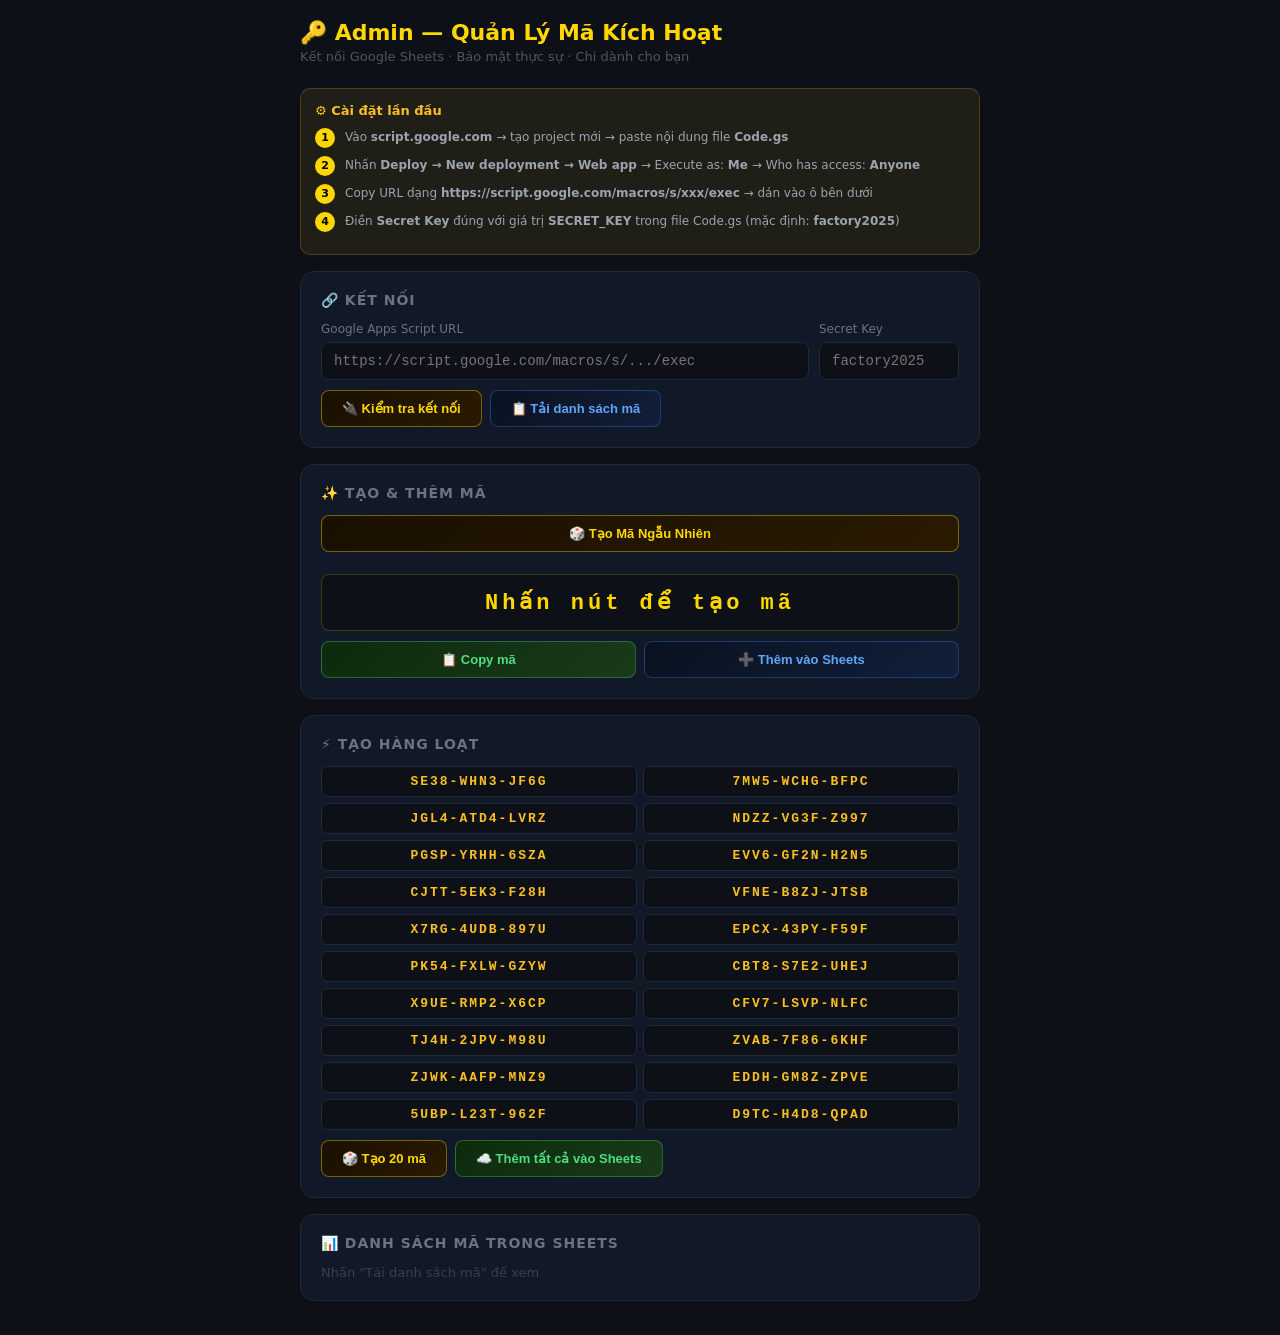
==== admin-tool.html @ 71613ee1 "Add files via upload" ====
<!DOCTYPE html>
<html lang="vi">
<head>
<meta charset="UTF-8">
<meta name="viewport" content="width=device-width, initial-scale=1.0">
<title>🔑 Admin — Quản Lý Mã Kích Hoạt</title>
<style>
  * { box-sizing: border-box; margin: 0; padding: 0; }
  body { background: #0d1117; color: #e2e8f0; font-family: system-ui, sans-serif; min-height: 100vh; padding: 20px; }
  .container { max-width: 680px; margin: 0 auto; }
  h1 { font-size: 22px; font-weight: 800; color: #ffd700; margin-bottom: 4px; }
  .sub { font-size: 13px; color: #4b5563; margin-bottom: 24px; }
  .card { background: #111827; border: 1px solid #1f2937; border-radius: 14px; padding: 20px; margin-bottom: 16px; }
  .card h2 { font-size: 14px; font-weight: 700; color: #6b7280; letter-spacing: 1px; text-transform: uppercase; margin-bottom: 14px; }
  input, textarea { width: 100%; background: #0d1117; border: 1.5px solid #1f2937; border-radius: 8px; padding: 10px 12px; color: #e2e8f0; font-size: 14px; outline: none; transition: border-color 0.2s; font-family: monospace; }
  input:focus, textarea:focus { border-color: #ffd70066; }
  label { font-size: 12px; color: #6b7280; margin-bottom: 6px; display: block; }
  .btn { padding: 10px 20px; border-radius: 8px; cursor: pointer; font-size: 13px; font-weight: 700; border: none; transition: all 0.2s; }
  .btn-gold { background: linear-gradient(135deg,#1a1000,#2a1a00); color: #ffd700; border: 1.5px solid #ffd70066; }
  .btn-gold:hover { box-shadow: 0 0 16px #ffd70033; }
  .btn-green { background: linear-gradient(135deg,#0d2a0d,#1a3a1a); color: #4ade80; border: 1.5px solid #4ade8055; }
  .btn-green:hover { box-shadow: 0 0 16px #4ade8033; }
  .btn-blue { background: linear-gradient(135deg,#0a1220,#111f3a); color: #60a5fa; border: 1.5px solid #3b82f655; }
  .btn-sm { padding: 5px 12px; font-size: 12px; }
  .msg { padding: 10px 14px; border-radius: 8px; font-size: 13px; margin-top: 10px; display: none; }
  .msg.ok { background: rgba(74,222,128,0.1); border: 1px solid #4ade8044; color: #4ade80; display: block; }
  .msg.err { background: rgba(248,113,113,0.1); border: 1px solid #f8717144; color: #f87171; display: block; }
  .msg.info { background: rgba(96,165,250,0.1); border: 1px solid #60a5fa44; color: #60a5fa; display: block; }
  .code-display { font-size: 22px; font-weight: 900; font-family: monospace; letter-spacing: 4px; color: #ffd700; text-align: center; padding: 14px; background: #0d1117; border-radius: 8px; border: 1px solid #ffd70033; margin: 10px 0; }
  .codes-table { width: 100%; border-collapse: collapse; font-size: 12px; margin-top: 10px; }
  .codes-table th { background: #0d1117; color: #6b7280; padding: 8px 10px; text-align: left; border-bottom: 1px solid #1f2937; }
  .codes-table td { padding: 7px 10px; border-bottom: 1px solid #1f293744; font-family: monospace; }
  .badge-used { color: #f87171; font-weight: 700; }
  .badge-free { color: #4ade80; font-weight: 700; }
  .row { display: flex; gap: 10px; align-items: flex-end; }
  .row > div { flex: 1; }
  .setup-box { background: rgba(251,191,36,0.08); border: 1px solid rgba(251,191,36,0.2); border-radius: 10px; padding: 14px; margin-bottom: 16px; }
  .setup-box h3 { color: #fbbf24; font-size: 13px; font-weight: 700; margin-bottom: 10px; }
  .step { display: flex; gap: 10px; margin-bottom: 8px; font-size: 12px; color: #9ca3af; line-height: 1.6; }
  .step-num { background: #ffd700; color: #000; border-radius: 50%; width: 20px; height: 20px; display: flex; align-items: center; justify-content: center; font-weight: 800; font-size: 11px; flex-shrink: 0; }
  .batch-codes { display: grid; grid-template-columns: 1fr 1fr; gap: 6px; margin-top: 10px; }
  .batch-code-item { font-family: monospace; font-size: 13px; color: #fbbf24; background: #0d1117; border: 1px solid #1f2937; border-radius: 6px; padding: 7px 10px; cursor: pointer; text-align: center; font-weight: 700; letter-spacing: 2px; }
  .batch-code-item:hover { border-color: #ffd70055; color: #ffd700; }
  .batch-code-item.selected { border-color: #4ade8066; color: #4ade80; background: rgba(74,222,128,0.08); }
  .spinner { display: inline-block; width: 14px; height: 14px; border: 2px solid #374151; border-top-color: #ffd700; border-radius: 50%; animation: spin 0.8s linear infinite; margin-right: 6px; vertical-align: middle; }
  @keyframes spin { to { transform: rotate(360deg); } }
</style>
</head>
<body>
<div class="container">
  <h1>🔑 Admin — Quản Lý Mã Kích Hoạt</h1>
  <div class="sub">Kết nối Google Sheets · Bảo mật thực sự · Chỉ dành cho bạn</div>

  <!-- SETUP -->
  <div class="setup-box">
    <h3>⚙️ Cài đặt lần đầu</h3>
    <div class="step"><div class="step-num">1</div><div>Vào <b>script.google.com</b> → tạo project mới → paste nội dung file <b>Code.gs</b></div></div>
    <div class="step"><div class="step-num">2</div><div>Nhấn <b>Deploy → New deployment → Web app</b> → Execute as: <b>Me</b> → Who has access: <b>Anyone</b></div></div>
    <div class="step"><div class="step-num">3</div><div>Copy URL dạng <b>https://script.google.com/macros/s/xxx/exec</b> → dán vào ô bên dưới</div></div>
    <div class="step"><div class="step-num">4</div><div>Điền <b>Secret Key</b> đúng với giá trị <b>SECRET_KEY</b> trong file Code.gs (mặc định: <b>factory2025</b>)</div></div>
  </div>

  <!-- CONFIG -->
  <div class="card">
    <h2>🔗 Kết nối</h2>
    <div class="row">
      <div>
        <label>Google Apps Script URL</label>
        <input id="api-url" type="text" placeholder="https://script.google.com/macros/s/.../exec" oninput="saveConfig()">
      </div>
      <div style="flex:0 0 auto">
        <label>Secret Key</label>
        <input id="secret-key" type="password" placeholder="factory2025" style="width:140px" oninput="saveConfig()">
      </div>
    </div>
    <div style="margin-top:10px;display:flex;gap:8px">
      <button class="btn btn-gold" onclick="testConnection()">🔌 Kiểm tra kết nối</button>
      <button class="btn btn-blue" onclick="loadCodes()">📋 Tải danh sách mã</button>
    </div>
    <div class="msg" id="conn-msg"></div>
  </div>

  <!-- TẠO MÃ -->
  <div class="card">
    <h2>✨ Tạo & Thêm Mã</h2>
    <button class="btn btn-gold" style="width:100%;margin-bottom:12px" onclick="genAndShow()">🎲 Tạo Mã Ngẫu Nhiên</button>
    <div class="code-display" id="gen-code">Nhấn nút để tạo mã</div>
    <div style="display:flex;gap:8px;margin-top:8px">
      <button class="btn btn-green" style="flex:1" onclick="copyGenCode()">📋 Copy mã</button>
      <button class="btn btn-blue" style="flex:1" onclick="addGenCode()">➕ Thêm vào Sheets</button>
    </div>
    <div class="msg" id="add-msg"></div>
  </div>

  <!-- TẠO HÀNG LOẠT -->
  <div class="card">
    <h2>⚡ Tạo Hàng Loạt</h2>
    <div class="batch-codes" id="batch-preview"></div>
    <div style="display:flex;gap:8px;margin-top:10px">
      <button class="btn btn-gold" onclick="genBatchPreview()">🎲 Tạo 20 mã</button>
      <button class="btn btn-green" onclick="addBatchToSheets()">☁️ Thêm tất cả vào Sheets</button>
    </div>
    <div class="msg" id="batch-msg"></div>
  </div>

  <!-- DANH SÁCH MÃ -->
  <div class="card">
    <h2>📊 Danh Sách Mã Trong Sheets</h2>
    <div id="codes-list"><div style="color:#374151;font-size:13px">Nhấn "Tải danh sách mã" để xem</div></div>
  </div>
</div>

<script>
// ═══ ALGORITHM (phải khớp với game) ═══════════════════════
const CHARS = 'ABCDEFGHJKLMNPQRSTUVWXYZ23456789';
function mcv(c) { return CHARS.indexOf(c); }
function mvc(v) { return CHARS[((v % 32) + 32) % 32]; }
function calcCheck(p1, p2, p3f) {
  var all = p1 + p2 + p3f, sum = 0;
  for (var i = 0; i < all.length; i++) sum += mcv(all[i]) * (7 * (i + 1) + 31);
  return mvc((sum + 53) % 32);
}
function genCode() {
  var raw = '';
  for (var i = 0; i < 11; i++) raw += CHARS[Math.floor(Math.random() * 32)];
  var p1=raw.slice(0,4), p2=raw.slice(4,8), p3f=raw.slice(8,11);
  return p1+'-'+p2+'-'+p3f+calcCheck(p1,p2,p3f);
}

// ═══ CONFIG ════════════════════════════════════════════════
function saveConfig() {
  localStorage.setItem('api_url', document.getElementById('api-url').value);
  localStorage.setItem('secret_key', document.getElementById('secret-key').value);
}
function loadConfig() {
  document.getElementById('api-url').value = localStorage.getItem('api_url') || '';
  document.getElementById('secret-key').value = localStorage.getItem('secret_key') || '';
}

function getConfig() {
  return {
    url: document.getElementById('api-url').value.trim(),
    secret: document.getElementById('secret-key').value.trim()
  };
}

// ═══ API CALLS ═════════════════════════════════════════════
async function callAPI(body) {
  var cfg = getConfig();
  if (!cfg.url) throw new Error('Chưa nhập URL API!');
  var res = await fetch(cfg.url, {
    method: 'POST',
    headers: { 'Content-Type': 'application/json' },
    body: JSON.stringify(body),
    mode: 'cors'
  });
  return await res.json();
}

// ═══ TEST CONNECTION ════════════════════════════════════════
async function testConnection() {
  var msgEl = document.getElementById('conn-msg');
  msgEl.className = 'msg info'; msgEl.innerHTML = '<span class="spinner"></span> Đang kết nối...';
  try {
    var cfg = getConfig();
    var res = await callAPI({ action: 'list', secret: cfg.secret });
    if (res.ok) {
      msgEl.className = 'msg ok'; msgEl.textContent = '✅ Kết nối thành công! Sheets có ' + (res.codes||[]).length + ' mã.';
    } else {
      msgEl.className = 'msg err'; msgEl.textContent = '❌ ' + res.msg;
    }
  } catch(e) {
    msgEl.className = 'msg err'; msgEl.textContent = '❌ Lỗi kết nối: ' + e.message;
  }
}

// ═══ GEN & ADD SINGLE CODE ═════════════════════════════════
var currentGenCode = '';
function genAndShow() {
  currentGenCode = genCode();
  document.getElementById('gen-code').textContent = currentGenCode;
  document.getElementById('add-msg').className = 'msg';
}
function copyGenCode() {
  if (!currentGenCode) return;
  navigator.clipboard && navigator.clipboard.writeText(currentGenCode).then(function(){
    var btn = event.target; var orig = btn.textContent;
    btn.textContent = '✅ Đã copy!'; setTimeout(function(){ btn.textContent = orig; }, 1500);
  });
}
async function addGenCode() {
  if (!currentGenCode) { alert('Tạo mã trước!'); return; }
  var msgEl = document.getElementById('add-msg');
  msgEl.className = 'msg info'; msgEl.innerHTML = '<span class="spinner"></span> Đang thêm...';
  try {
    var cfg = getConfig();
    var res = await callAPI({ action: 'add', code: currentGenCode, note: 'Tạo từ admin tool', secret: cfg.secret });
    if (res.ok) { msgEl.className = 'msg ok'; msgEl.textContent = '✅ ' + res.msg; loadCodes(); }
    else { msgEl.className = 'msg err'; msgEl.textContent = '❌ ' + res.msg; }
  } catch(e) {
    msgEl.className = 'msg err'; msgEl.textContent = '❌ ' + e.message;
  }
}

// ═══ BATCH ═════════════════════════════════════════════════
var batchCodes = [];
function genBatchPreview() {
  batchCodes = [];
  for (var i = 0; i < 20; i++) batchCodes.push(genCode());
  var grid = document.getElementById('batch-preview');
  grid.innerHTML = '';
  batchCodes.forEach(function(c) {
    var el = document.createElement('div');
    el.className = 'batch-code-item';
    el.textContent = c;
    el.onclick = function() {
      navigator.clipboard && navigator.clipboard.writeText(c).then(function(){
        el.textContent = '✅ Copied!';
        setTimeout(function(){ el.textContent = c; }, 1200);
      });
    };
    grid.appendChild(el);
  });
  document.getElementById('batch-msg').className = 'msg';
}
async function addBatchToSheets() {
  if (!batchCodes.length) { alert('Tạo mã trước!'); return; }
  var msgEl = document.getElementById('batch-msg');
  msgEl.className = 'msg info'; msgEl.innerHTML = '<span class="spinner"></span> Đang thêm ' + batchCodes.length + ' mã...';
  try {
    var cfg = getConfig();
    var res = await callAPI({ action: 'addBatch', codes: batchCodes, secret: cfg.secret });
    if (res.ok) {
      msgEl.className = 'msg ok';
      msgEl.textContent = '✅ ' + res.msg;
      loadCodes();
    } else {
      msgEl.className = 'msg err'; msgEl.textContent = '❌ ' + res.msg;
    }
  } catch(e) {
    msgEl.className = 'msg err'; msgEl.textContent = '❌ ' + e.message;
  }
}

// ═══ LOAD CODES LIST ═══════════════════════════════════════
async function loadCodes() {
  var listEl = document.getElementById('codes-list');
  listEl.innerHTML = '<div style="color:#60a5fa;font-size:13px"><span class="spinner"></span> Đang tải...</div>';
  try {
    var cfg = getConfig();
    var res = await callAPI({ action: 'list', secret: cfg.secret });
    if (!res.ok) { listEl.innerHTML = '<div style="color:#f87171;font-size:13px">❌ ' + res.msg + '</div>'; return; }
    var codes = res.codes || [];
    if (!codes.length) { listEl.innerHTML = '<div style="color:#374151;font-size:13px">Chưa có mã nào.</div>'; return; }
    var used = codes.filter(function(c){ return c.used === true || c.used === 'Đã dùng'; }).length;
    var free = codes.length - used;
    listEl.innerHTML =
      '<div style="display:flex;gap:16px;margin-bottom:12px;font-size:13px">'
      + '<span style="color:#4ade80;font-weight:700">✅ Còn dùng được: ' + free + '</span>'
      + '<span style="color:#f87171;font-weight:700">❌ Đã dùng: ' + used + '</span>'
      + '<span style="color:#6b7280">Tổng: ' + codes.length + '</span>'
      + '</div>'
      + '<div style="overflow-x:auto"><table class="codes-table">'
      + '<thead><tr><th>Mã</th><th>Ghi chú</th><th>Trạng thái</th><th>Dùng lúc</th></tr></thead>'
      + '<tbody>'
      + codes.map(function(c){
          var isUsed = c.used === true || c.used === 'Đã dùng';
          return '<tr>'
            + '<td>' + c.code + '</td>'
            + '<td style="color:#6b7280">' + (c.note||'-') + '</td>'
            + '<td><span class="' + (isUsed?'badge-used':'badge-free') + '">' + (isUsed?'Đã dùng':'Còn trống') + '</span></td>'
            + '<td style="color:#4b5563">' + (c.usedAt||'-') + '</td>'
            + '</tr>';
        }).join('')
      + '</tbody></table></div>';
  } catch(e) {
    listEl.innerHTML = '<div style="color:#f87171;font-size:13px">❌ ' + e.message + '</div>';
  }
}

loadConfig();
genBatchPreview();
</script>
</body>
</html>
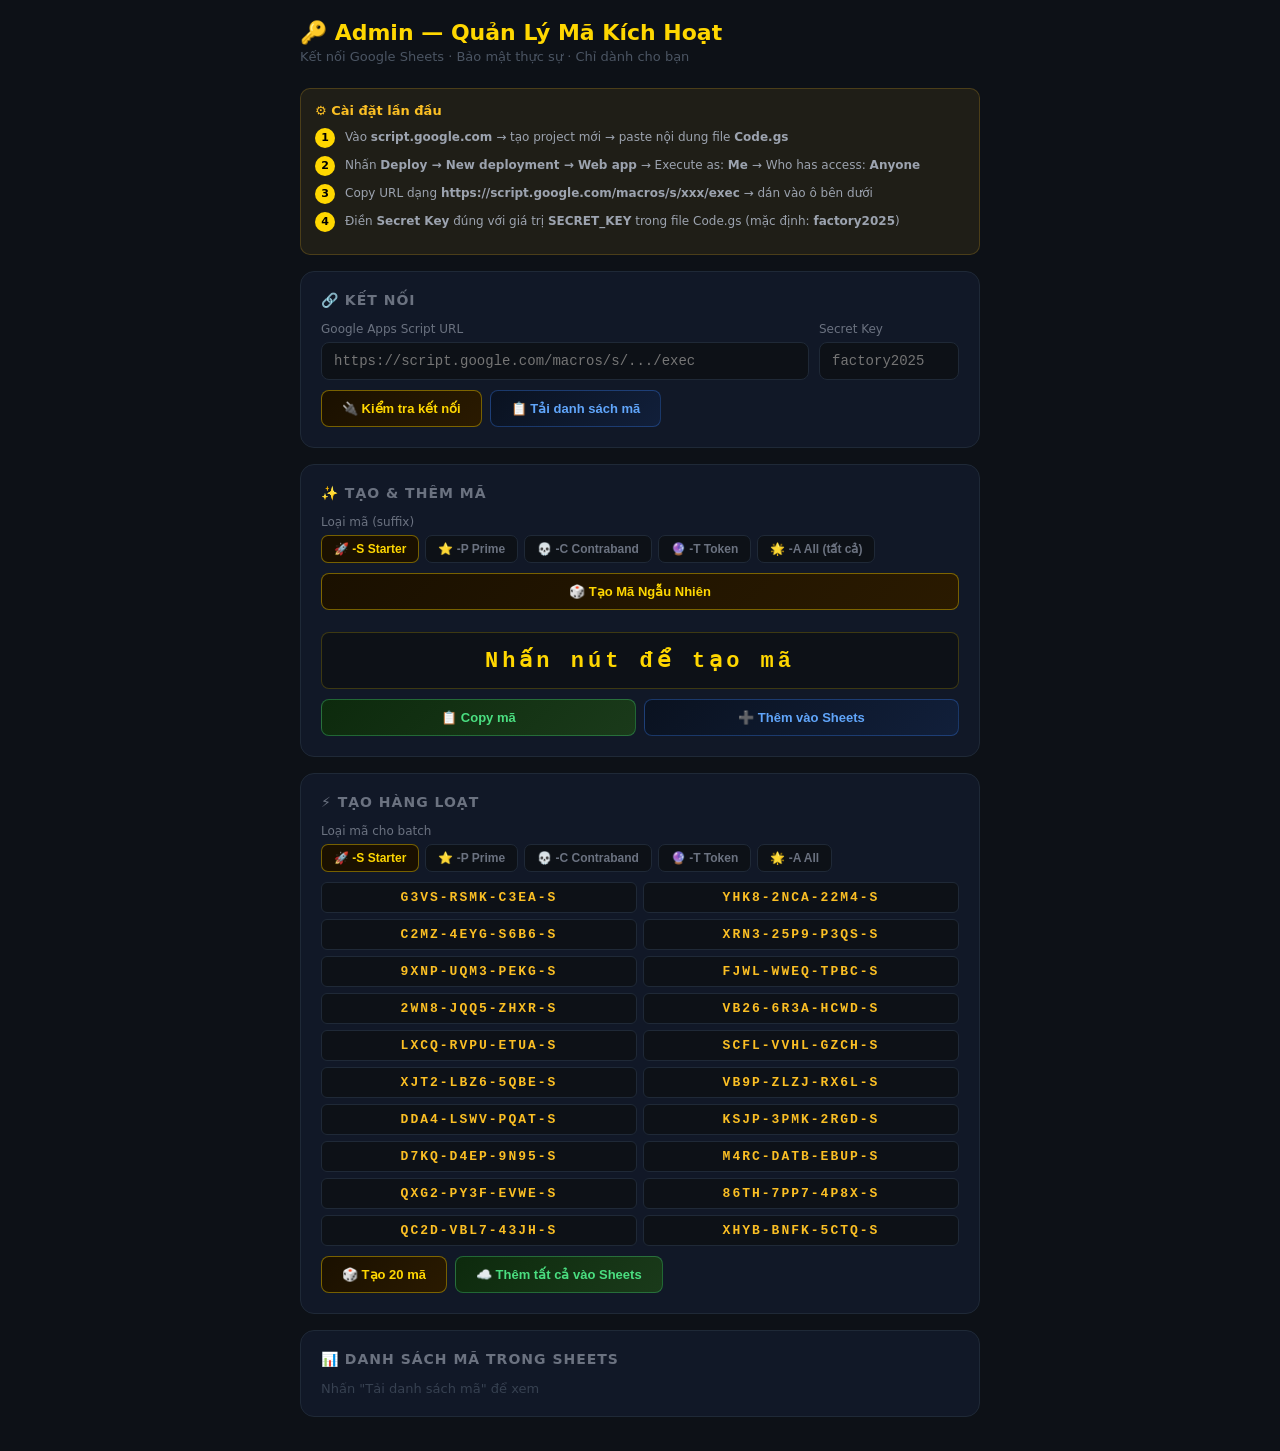
==== commit 2ca01689: "Add files via upload" ====
--- a/admin-tool.html
+++ b/admin-tool.html
@@ -42,7 +42,9 @@
   .batch-code-item { font-family: monospace; font-size: 13px; color: #fbbf24; background: #0d1117; border: 1px solid #1f2937; border-radius: 6px; padding: 7px 10px; cursor: pointer; text-align: center; font-weight: 700; letter-spacing: 2px; }
   .batch-code-item:hover { border-color: #ffd70055; color: #ffd700; }
   .batch-code-item.selected { border-color: #4ade8066; color: #4ade80; background: rgba(74,222,128,0.08); }
-  .spinner { display: inline-block; width: 14px; height: 14px; border: 2px solid #374151; border-top-color: #ffd700; border-radius: 50%; animation: spin 0.8s linear infinite; margin-right: 6px; vertical-align: middle; }
+  .suffix-btn { padding:6px 12px; border-radius:7px; cursor:pointer; font-size:12px; font-weight:700; border:1.5px solid #1f2937; background:#0d1117; color:#6b7280; transition:all 0.2s; }
+  .suffix-btn.active { border-color:#ffd70066; color:#ffd700; background:#1a1000; }
+  .suffix-btn:hover { border-color:#374151; color:#9ca3af; } border: 2px solid #374151; border-top-color: #ffd700; border-radius: 50%; animation: spin 0.8s linear infinite; margin-right: 6px; vertical-align: middle; }
   @keyframes spin { to { transform: rotate(360deg); } }
 </style>
 </head>
@@ -83,6 +85,16 @@
   <!-- TẠO MÃ -->
   <div class="card">
     <h2>✨ Tạo & Thêm Mã</h2>
+    <div style="margin-bottom:10px">
+      <label>Loại mã (suffix)</label>
+      <div style="display:flex;gap:6px;flex-wrap:wrap" id="suffix-btns">
+        <button class="suffix-btn active" data-s="S" onclick="setSuffix('S',this)">🚀 -S Starter</button>
+        <button class="suffix-btn" data-s="P" onclick="setSuffix('P',this)">⭐ -P Prime</button>
+        <button class="suffix-btn" data-s="C" onclick="setSuffix('C',this)">💀 -C Contraband</button>
+        <button class="suffix-btn" data-s="T" onclick="setSuffix('T',this)">🔮 -T Token</button>
+        <button class="suffix-btn" data-s="A" onclick="setSuffix('A',this)">🌟 -A All (tất cả)</button>
+      </div>
+    </div>
     <button class="btn btn-gold" style="width:100%;margin-bottom:12px" onclick="genAndShow()">🎲 Tạo Mã Ngẫu Nhiên</button>
     <div class="code-display" id="gen-code">Nhấn nút để tạo mã</div>
     <div style="display:flex;gap:8px;margin-top:8px">
@@ -95,6 +107,16 @@
   <!-- TẠO HÀNG LOẠT -->
   <div class="card">
     <h2>⚡ Tạo Hàng Loạt</h2>
+    <div style="margin-bottom:10px">
+      <label>Loại mã cho batch</label>
+      <div style="display:flex;gap:6px;flex-wrap:wrap" id="batch-suffix-btns">
+        <button class="suffix-btn active" data-s="S" onclick="setBatchSuffix('S',this)">🚀 -S Starter</button>
+        <button class="suffix-btn" data-s="P" onclick="setBatchSuffix('P',this)">⭐ -P Prime</button>
+        <button class="suffix-btn" data-s="C" onclick="setBatchSuffix('C',this)">💀 -C Contraband</button>
+        <button class="suffix-btn" data-s="T" onclick="setBatchSuffix('T',this)">🔮 -T Token</button>
+        <button class="suffix-btn" data-s="A" onclick="setBatchSuffix('A',this)">🌟 -A All</button>
+      </div>
+    </div>
     <div class="batch-codes" id="batch-preview"></div>
     <div style="display:flex;gap:8px;margin-top:10px">
       <button class="btn btn-gold" onclick="genBatchPreview()">🎲 Tạo 20 mã</button>
@@ -111,6 +133,20 @@
 </div>
 
 <script>
+// ═══ SUFFIX ════════════════════════════════════════════════
+var currentSuffix = 'S';
+var currentBatchSuffix = 'S';
+function setSuffix(s, el) {
+  currentSuffix = s;
+  document.querySelectorAll('#suffix-btns .suffix-btn').forEach(b => b.classList.remove('active'));
+  el.classList.add('active');
+}
+function setBatchSuffix(s, el) {
+  currentBatchSuffix = s;
+  document.querySelectorAll('#batch-suffix-btns .suffix-btn').forEach(b => b.classList.remove('active'));
+  el.classList.add('active');
+}
+
 // ═══ ALGORITHM (phải khớp với game) ═══════════════════════
 const CHARS = 'ABCDEFGHJKLMNPQRSTUVWXYZ23456789';
 function mcv(c) { return CHARS.indexOf(c); }
@@ -144,16 +180,16 @@
   };
 }
 
-// ═══ API CALLS ═════════════════════════════════════════════
+// ═══ API CALLS (GET để tránh CORS với GAS) ═════════════════
 async function callAPI(body) {
   var cfg = getConfig();
   if (!cfg.url) throw new Error('Chưa nhập URL API!');
-  var res = await fetch(cfg.url, {
-    method: 'POST',
-    headers: { 'Content-Type': 'application/json' },
-    body: JSON.stringify(body),
-    mode: 'cors'
-  });
+  var params = Object.keys(body).map(function(k) {
+    return encodeURIComponent(k) + '=' + encodeURIComponent(
+      typeof body[k] === 'object' ? JSON.stringify(body[k]) : body[k]
+    );
+  }).join('&');
+  var res = await fetch(cfg.url + '?' + params, { method: 'GET', redirect: 'follow' });
   return await res.json();
 }
 
@@ -177,7 +213,8 @@
 // ═══ GEN & ADD SINGLE CODE ═════════════════════════════════
 var currentGenCode = '';
 function genAndShow() {
-  currentGenCode = genCode();
+  var base = genCode();
+  currentGenCode = base + '-' + currentSuffix;
   document.getElementById('gen-code').textContent = currentGenCode;
   document.getElementById('add-msg').className = 'msg';
 }
@@ -194,7 +231,9 @@
   msgEl.className = 'msg info'; msgEl.innerHTML = '<span class="spinner"></span> Đang thêm...';
   try {
     var cfg = getConfig();
-    var res = await callAPI({ action: 'add', code: currentGenCode, note: 'Tạo từ admin tool', secret: cfg.secret });
+    // Gửi suffix riêng để server biết bundle
+    var suffix = currentGenCode.split('-').pop();
+    var res = await callAPI({ action: 'add', code: currentGenCode, note: 'Tạo từ admin tool', secret: cfg.secret, suffix: suffix });
     if (res.ok) { msgEl.className = 'msg ok'; msgEl.textContent = '✅ ' + res.msg; loadCodes(); }
     else { msgEl.className = 'msg err'; msgEl.textContent = '❌ ' + res.msg; }
   } catch(e) {
@@ -206,7 +245,7 @@
 var batchCodes = [];
 function genBatchPreview() {
   batchCodes = [];
-  for (var i = 0; i < 20; i++) batchCodes.push(genCode());
+  for (var i = 0; i < 20; i++) batchCodes.push(genCode() + '-' + currentBatchSuffix);
   var grid = document.getElementById('batch-preview');
   grid.innerHTML = '';
   batchCodes.forEach(function(c) {
